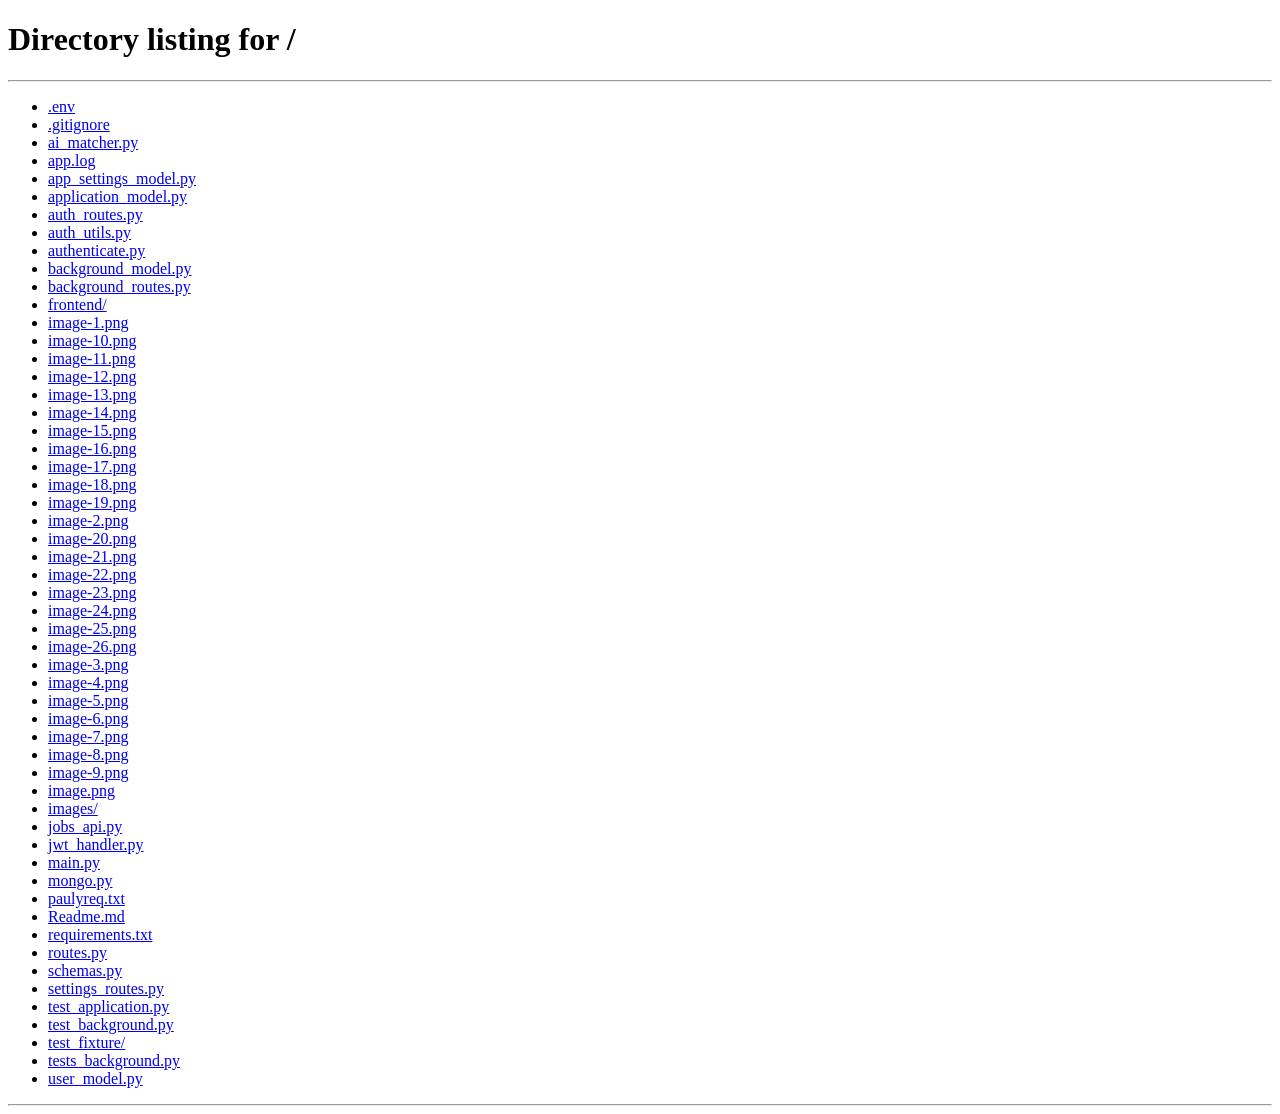
==== frontend/background.html @ bb7782e2 "added refined features for backgrounds page" ====
<!doctype html>
<html lang="en">
<head>
  <meta charset="UTF-8" />
  <title>My Profile</title>

  <link
    href="https://cdn.jsdelivr.net/npm/bootstrap@5.3.8/dist/css/bootstrap.min.css"
    rel="stylesheet"
  />

  <link rel="preconnect" href="https://fonts.googleapis.com">
  <link rel="preconnect" href="https://fonts.gstatic.com" crossorigin>
  <link href="https://fonts.googleapis.com/css2?family=Hanken+Grotesk:wght@500&family=Open+Sans:ital,wght@0,300..800;1,300..800&family=PT+Serif:ital,wght@0,400;0,700;1,400;1,700&display=swap" rel="stylesheet">
  <link rel="stylesheet" href="style.css" />
</head>

<body class="p-4">

<div class="container">

        <!-- TOP BAR-->
        <div class="d-flex justify-content-between align-items-center mb-3">
        <h2>My Profile</h2>
        <div id="userInfo"></div>
        <div>
          <button onclick="goToApp()" class="btn me-2">
            My Applications
          </button>

          <button onclick="goToBackground()" class="btn disabled me-2">
            My Profile
          </button>

          <button onclick="goToJobs()" class="btn me-2">
            Job Search
          </button>

          <button onclick="logout()" class="btn me-2">
            Log out
          </button>
        </div>
      </div>
    
  <!-- SKILLS -->
  <div class="mb-4">
    <h5>My Skills</h5>
    <div class="input-group mb-2">
      <input id="skillInput" class="form-control" placeholder="Add skill">
      <button onclick="addSkill()" class="btn btn-success">Add</button>
    </div>
    <ul id="skillsList"></ul>
  </div>

  <!-- EDUCATION -->
  <div class="mb-4">
    <h5>My Education</h5>
    <div class="input-group mb-2">
      <input id="educationInput" class="form-control" placeholder="Add education">
      <button onclick="addEducation()" class="btn btn-success">Add</button>
    </div>
    <ul id="educationList"></ul>
  </div>

  <!-- EXPERIENCE -->
  <div class="mb-4">
    <h5>My Experience</h5>
    <div class="input-group mb-2">
      <input id="experienceInput" class="form-control" placeholder="Add experience">
      <button onclick="addExperience()" class="btn btn-success">Add</button>
    </div>
    <ul id="experienceList"></ul>
  </div>

  <!-- Adzuna job search (mode: keywords only, profile match, or both) -->
  <div class="mb-4">
    <h5>Search jobs (Adzuna)</h5>
    <p class="small text-muted mb-2">
      Choose how results are chosen: keyword search only, match to your profile only, or both (keyword results merged with a broad search, then ranked by your profile).
    </p>
    <div class="mb-3">
      <label for="jobSearchModeSelect" class="form-label small mb-0">Search type</label>
      <select id="jobSearchModeSelect" class="form-select" onchange="onJobSearchModeChange()">
        <option value="title_location">Title and location only (keyword search)</option>
        <option value="profile">My skills, education, and experience only (match score)</option>
        <option value="both">Title, location, and my profile (combined)</option>
      </select>
    </div>
    <div class="row g-2 mb-2">
      <div class="col-md-6">
        <label for="jobSearchTitleInput" class="form-label small mb-0">Job title or keywords</label>
        <input id="jobSearchTitleInput" type="text" class="form-control" placeholder="e.g. software engineer, data analyst" autocomplete="off" />
      </div>
      <div class="col-md-6">
        <label for="jobSearchLocationInput" class="form-label small mb-0">Location</label>
        <input id="jobSearchLocationInput" type="text" class="form-control" placeholder="e.g. Iowa City, IA" autocomplete="off" />
      </div>
    </div>
    <button type="button" onclick="runProfileJobSearch()" class="btn btn-primary mb-3">
      Search jobs
    </button>
    <div id="adzunaJobResults" class="row g-3"></div>
  </div>

  <div class="mb-4">
    <h5>Saved jobs</h5>
    <ul id="savedJobsList" class="list-group"></ul>
  </div>

  <!-- ADMIN: global max jobs (applies to all users) -->
  <div id="adminPanel" class="mb-4 p-3 border border-warning rounded bg-light" style="display: none;">
    <h4 class="text-warning-emphasis">Admin: job list limit</h4>
    <p class="small text-muted mb-2">
      Set the maximum number of jobs shown to <strong>all users</strong> after they click &quot;Find Jobs&quot; (allowed range 1–50).
    </p>
    <div class="row g-2 align-items-end">
      <div class="col-auto">
        <label class="form-label small mb-0">Current limit</label>
        <div id="maxJobsDisplay" class="fw-bold">—</div>
      </div>
      <div class="col-md-3">
        <label for="maxJobsInput" class="form-label small mb-0">New limit</label>
        <input id="maxJobsInput" type="number" min="1" max="50" class="form-control" />
      </div>
      <div class="col-md-4">
        <label for="adminPasswordConfirm" class="form-label small mb-0">Your password (confirm)</label>
        <input id="adminPasswordConfirm" type="password" class="form-control" autocomplete="current-password" />
      </div>
      <div class="col-auto">
        <button type="button" onclick="saveMaxJobs()" class="btn btn-warning">Save limit</button>
      </div>
    </div>

    <hr class="my-3" />
    <h5 class="small text-uppercase text-muted">Create another admin</h5>
    <div class="row g-2">
      <div class="col-md-4">
        <input id="newAdminEmail" type="email" class="form-control" placeholder="New admin email" />
      </div>
      <div class="col-md-3">
        <input id="newAdminPassword" type="password" class="form-control" placeholder="New admin password" />
      </div>
      <div class="col-md-3">
        <input id="createAdminPasswordConfirm" type="password" class="form-control" placeholder="Your password" />
      </div>
      <div class="col-auto">
        <button type="button" onclick="createAnotherAdmin()" class="btn btn-outline-secondary btn-sm">Create admin</button>
      </div>
    </div>
  </div>

</div>

<script src="background.js"></script>


</body>
</html>
---- frontend/style.css ----
html,
body { 
  height: 100%;
  width: 100%;
  margin: 0;
  font-family: "Hanken Grotesk", sans-serif;
  font-optical-sizing: auto;
  font-weight: 500;
  font-style: normal;
  overflow-y: auto;
}

.app {
  width: 500px;
  display: flex;
  flex-direction: column;
  background-color: #06c419;
  border: 0.25rem solid #abcea1;
  border-radius: 0.5rem;
  padding: 1rem;
  overflow-y: auto;
}

.todo-box {
  border: 1px solid #abcea1;
  border-radius: 0.5rem;
  padding: 1rem;
  margin: 1rem;
}

.pt-serif-regular {
  font-family: "PT Serif", serif;
  font-weight: 400;
  font-style: normal;
}

.pt-serif-bold {
  font-family: "PT Serif", serif;
  font-weight: 700;
  font-style: normal;
}

.pt-serif-regular-italic {
  font-family: "PT Serif", serif;
  font-weight: 400;
  font-style: italic;
}

.h2 {
  font-family: "PT Serif", serif;
  font-weight: 700;
  font-style: italic;
}

h2{
  font-family: "PT Serif", serif;
  font-weight: 700;
  font-size: 8-rem;
  font-style: normal;
}

h5{
  font-family: "PT Serif", serif;
  font-weight: 400;
  font-style: normal;
}

/* CSS */
button {
  appearance: none;
  background-color: #FAFBFC;
  border: 1px solid rgba(27, 31, 35, 0.15);
  border-radius: 6px;
  box-shadow: rgba(27, 31, 35, 0.04) 0 1px 0, rgba(255, 255, 255, 0.25) 0 1px 0 inset;
  box-sizing: border-box;
  color: #24292E;
  cursor: pointer;
  display: inline-block;
  font-family: -apple-system, system-ui, "Segoe UI", Helvetica, Arial, sans-serif, "Apple Color Emoji", "Segoe UI Emoji";
  font-size: 14px;
  font-weight: 500;
  line-height: 20px;
  list-style: none;
  padding: 6px 16px;
  position: relative;
  transition: background-color 0.2s cubic-bezier(0.3, 0, 0.5, 1);
  user-select: none;
  -webkit-user-select: none;
  touch-action: manipulation;
  vertical-align: middle;
  white-space: nowrap;
  word-wrap: break-word;
}

button:hover {
  background-color: #F3F4F6;
  text-decoration: none;
  transition-duration: 0.1s;
}

button:disabled {
  background-color: #FAFBFC;
  border-color: rgba(27, 31, 35, 0.15);
  color: #959DA5;
  cursor: default;
}

button:active {
  background-color: #EDEFF2;
  box-shadow: rgba(225, 228, 232, 0.2) 0 1px 0 inset;
  transition: none 0s;
}

button:focus {
  outline: 1px transparent;
}

button:before {
  display: none;
}

button:-webkit-details-marker {
  display: none;
}

.list-group-item {
  border-radius: 10px;
  margin-bottom: 8px;
}

.card {
  border-radius: 10px;
  transition: transform 0.2s ease, box-shadow 0.15s ease;
}

.card:hover {
  transform: translateY(-3px);
  box-shadow: 0 4px 10px rgba(0, 0, 0, 0.1);
}

.me-2 {
  background-color: transparent;
  font-size:larger;
  outline:none;
  border: none;
  box-shadow: none;
}
.me-2:hover {
  background-color: transparent;
  outline:none;
  font-weight: bolder;
}

.me-2:active {
  background-color: none;
  box-shadow: none;
  transition: none 0s;
}

.me-2:focus {
  outline: none;
  border-color: none;
}

.me-2:disabled {
  color: #b1b8bf;
}
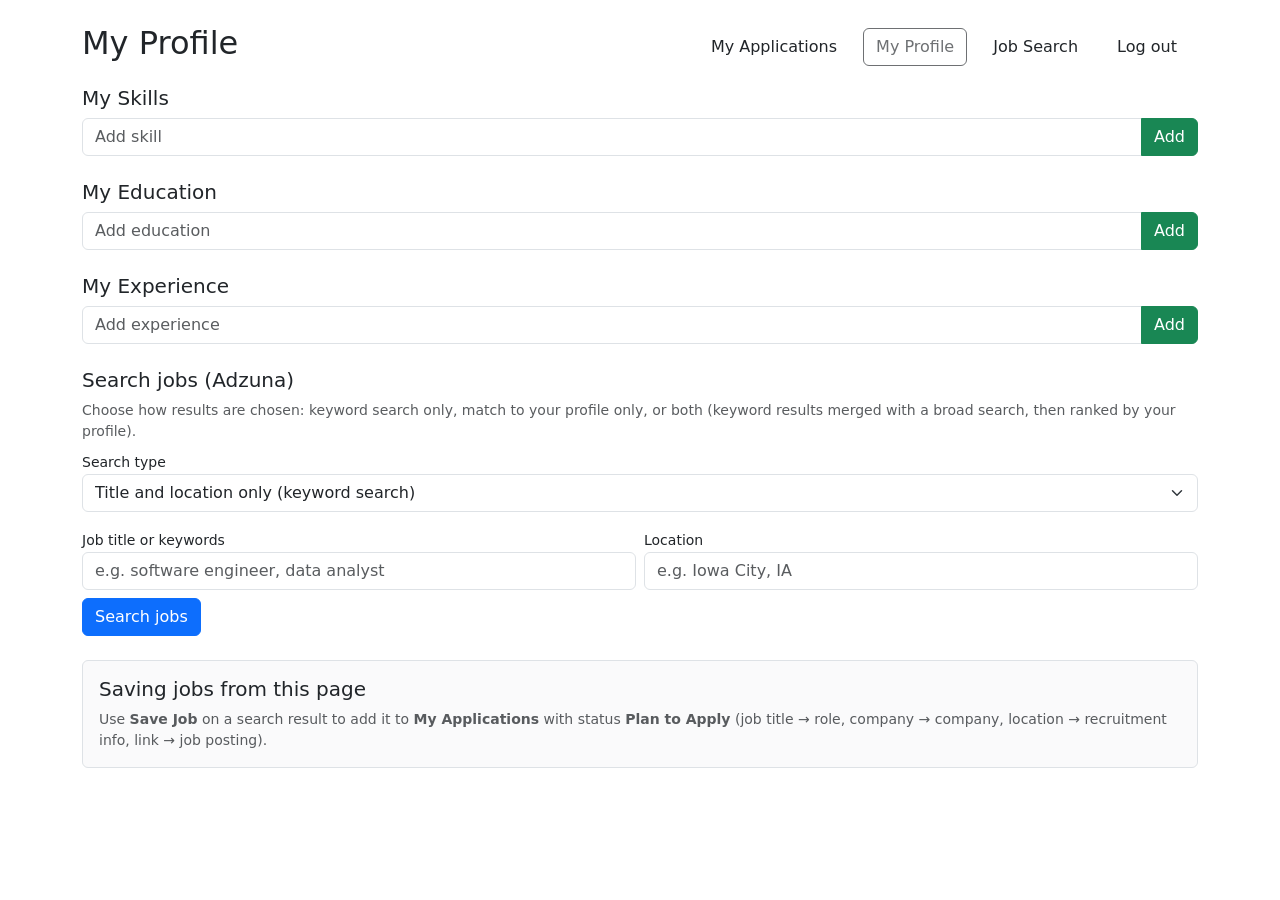
==== commit b7700cff: "added more changes" ====
--- a/frontend/background.html
+++ b/frontend/background.html
@@ -12,7 +12,7 @@
   <link rel="preconnect" href="https://fonts.googleapis.com">
   <link rel="preconnect" href="https://fonts.gstatic.com" crossorigin>
   <link href="https://fonts.googleapis.com/css2?family=Hanken+Grotesk:wght@500&family=Open+Sans:ital,wght@0,300..800;1,300..800&family=PT+Serif:ital,wght@0,400;0,700;1,400;1,700&display=swap" rel="stylesheet">
-  <link rel="stylesheet" href="style.css" />
+  <link rel="stylesheet" href="/static/style.css" />
 </head>
 
 <body class="p-4">
@@ -102,9 +102,13 @@
     <div id="adzunaJobResults" class="row g-3"></div>
   </div>
 
-  <div class="mb-4">
-    <h5>Saved jobs</h5>
-    <ul id="savedJobsList" class="list-group"></ul>
+  <div class="mb-4 border rounded p-3 bg-body-secondary bg-opacity-25">
+    <h5 class="mb-2">Saving jobs from this page</h5>
+    <p class="small text-muted mb-0">
+      Use <strong>Save Job</strong> on a search result to add it to <strong>My Applications</strong>
+      with status <strong>Plan to Apply</strong> (job title → role, company → company,
+      location → recruitment info, link → job posting).
+    </p>
   </div>
 
   <!-- ADMIN: global max jobs (applies to all users) -->
@@ -151,7 +155,7 @@
 
 </div>
 
-<script src="background.js"></script>
+<script src="/static/background.js"></script>
 
 
 </body>
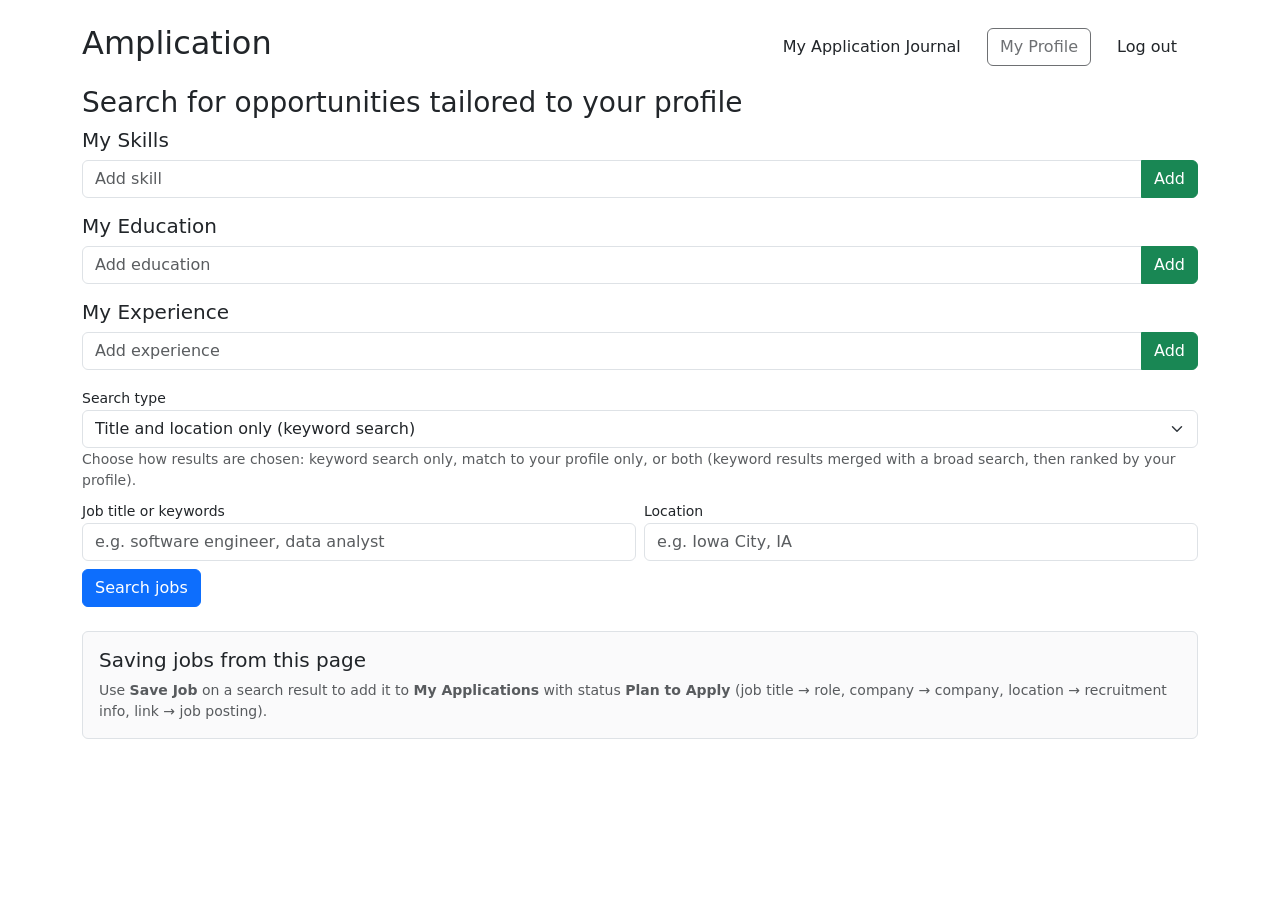
==== commit a385de1e: "adjustments to profile/search page" ====
--- a/frontend/background.html
+++ b/frontend/background.html
@@ -18,66 +18,71 @@
 <body class="p-4">
 
 <div class="container">
+  <!-- TOP BAR-->
+  <div class="d-flex justify-content-between align-items-center mb-3">
+  <h2>Amplication</h2>
+  <div id="userInfo"></div>
+    <div>
+      <button onclick="goToApp()" class="btn me-2">
+        My Application Journal
+      </button>
 
-        <!-- TOP BAR-->
-        <div class="d-flex justify-content-between align-items-center mb-3">
-        <h2>My Profile</h2>
-        <div id="userInfo"></div>
-        <div>
-          <button onclick="goToApp()" class="btn me-2">
-            My Applications
-          </button>
+      <button onclick="goToBackground()" class="btn disabled me-2">
+        My Profile
+      </button>
 
-          <button onclick="goToBackground()" class="btn disabled me-2">
-            My Profile
-          </button>
-
-          <button onclick="goToJobs()" class="btn me-2">
-            Job Search
-          </button>
-
-          <button onclick="logout()" class="btn me-2">
-            Log out
-          </button>
-        </div>
-      </div>
-    
-  <!-- SKILLS -->
-  <div class="mb-4">
-    <h5>My Skills</h5>
-    <div class="input-group mb-2">
-      <input id="skillInput" class="form-control" placeholder="Add skill">
-      <button onclick="addSkill()" class="btn btn-success">Add</button>
+      <button onclick="logout()" class="btn me-2">
+        Log out
+      </button>
     </div>
-    <ul id="skillsList"></ul>
   </div>
-
-  <!-- EDUCATION -->
-  <div class="mb-4">
-    <h5>My Education</h5>
-    <div class="input-group mb-2">
-      <input id="educationInput" class="form-control" placeholder="Add education">
-      <button onclick="addEducation()" class="btn btn-success">Add</button>
-    </div>
-    <ul id="educationList"></ul>
-  </div>
-
-  <!-- EXPERIENCE -->
-  <div class="mb-4">
-    <h5>My Experience</h5>
-    <div class="input-group mb-2">
-      <input id="experienceInput" class="form-control" placeholder="Add experience">
-      <button onclick="addExperience()" class="btn btn-success">Add</button>
-    </div>
-    <ul id="experienceList"></ul>
-  </div>
+  
 
   <!-- Adzuna job search (mode: keywords only, profile match, or both) -->
   <div class="mb-4">
-    <h5>Search jobs (Adzuna)</h5>
-    <p class="small text-muted mb-2">
-      Choose how results are chosen: keyword search only, match to your profile only, or both (keyword results merged with a broad search, then ranked by your profile).
-    </p>
+    <!-- BACKGROUND / PROFILE CONTENT -->
+    <div class="dropdown">
+      <h3>Search for opportunities
+      <span class="toggle-header" onClick="toggleDropdown()">tailored to your profile</span>
+      </h3>
+
+      <div id="myDropdown" class="dropdown-content">
+
+        <div class="columncontainer">
+          <!-- SKILLS -->
+          <div class="column">
+            <h5>My Skills</h5>
+            <div class="input-group mb-2">
+              <input id="skillInput" class="form-control" placeholder="Add skill">
+              <button onclick="addSkill()" class="btn btn-success">Add</button>
+            </div>
+            <ul id="skillsList"></ul>
+          </div>
+
+          <!-- EDUCATION -->
+          <div class="column">
+            <h5>My Education</h5>
+            <div class="input-group mb-2">
+              <input id="educationInput" class="form-control" placeholder="Add education">
+              <button onclick="addEducation()" class="btn btn-success">Add</button>
+            </div>
+            <ul id="educationList"></ul>
+          </div>
+
+          <!-- EXPERIENCE -->
+          <div class="column">
+            <h5>My Experience</h5>
+            <div class="input-group mb-2">
+              <input id="experienceInput" class="form-control" placeholder="Add experience">
+              <button onclick="addExperience()" class="btn btn-success">Add</button>
+            </div>
+            <ul id="experienceList"></ul>
+          </div>
+
+        </div>
+      </div>
+    </div>
+    
     <div class="mb-3">
       <label for="jobSearchModeSelect" class="form-label small mb-0">Search type</label>
       <select id="jobSearchModeSelect" class="form-select" onchange="onJobSearchModeChange()">
@@ -86,6 +91,9 @@
         <option value="both">Title, location, and my profile (combined)</option>
       </select>
     </div>
+    <p class="small text-muted mb-2" style="margin-top:-15px;">
+      Choose how results are chosen: keyword search only, match to your profile only, or both (keyword results merged with a broad search, then ranked by your profile).
+    </p>
     <div class="row g-2 mb-2">
       <div class="col-md-6">
         <label for="jobSearchTitleInput" class="form-label small mb-0">Job title or keywords</label>
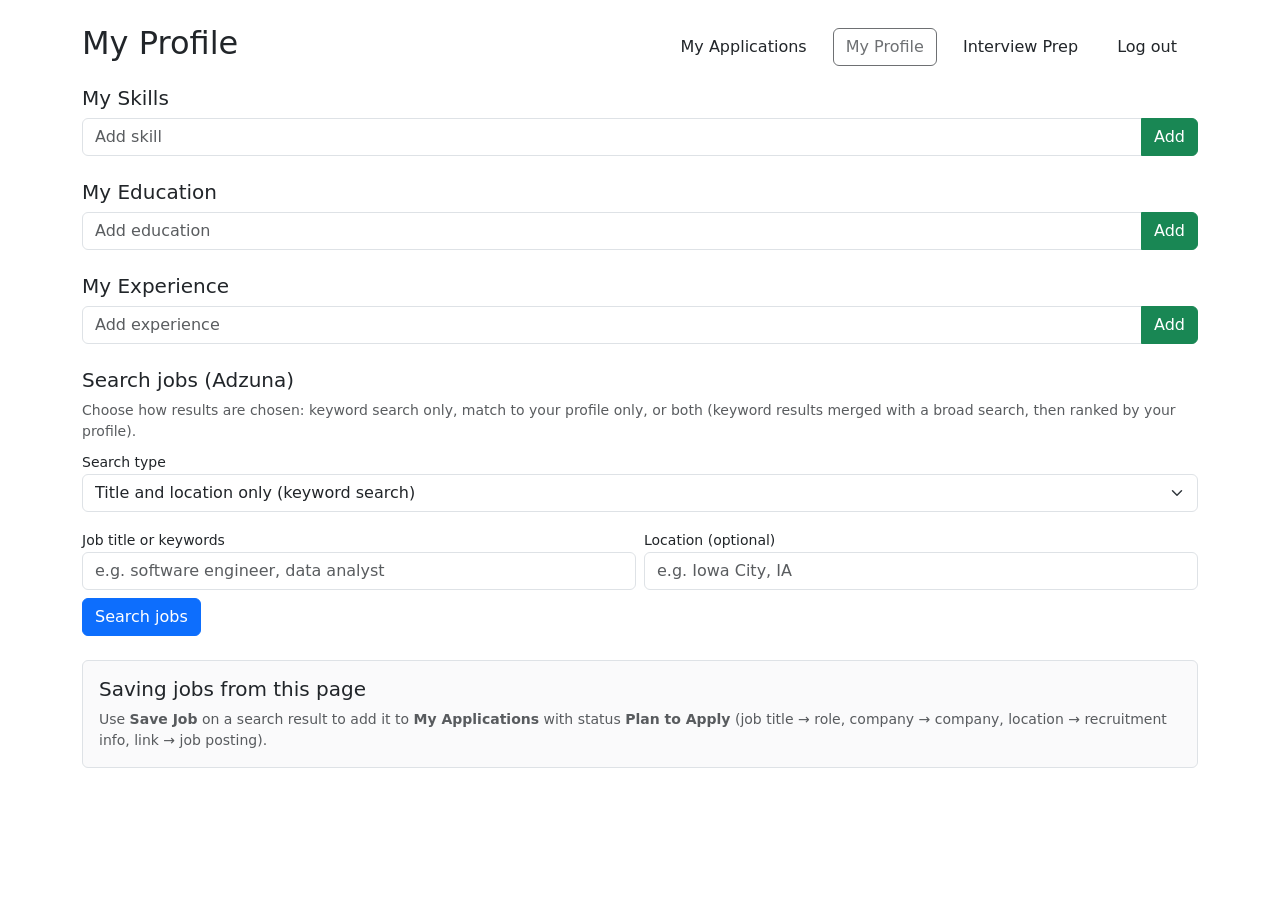
==== commit 696d6927: "added interview prep page" ====
--- a/frontend/background.html
+++ b/frontend/background.html
@@ -18,71 +18,66 @@
 <body class="p-4">
 
 <div class="container">
-  <!-- TOP BAR-->
-  <div class="d-flex justify-content-between align-items-center mb-3">
-  <h2>Amplication</h2>
-  <div id="userInfo"></div>
-    <div>
-      <button onclick="goToApp()" class="btn me-2">
-        My Application Journal
-      </button>
 
-      <button onclick="goToBackground()" class="btn disabled me-2">
-        My Profile
-      </button>
+        <!-- TOP BAR-->
+        <div class="d-flex justify-content-between align-items-center mb-3">
+        <h2>My Profile</h2>
+        <div id="userInfo"></div>
+        <div>
+          <button onclick="goToApp()" class="btn me-2">
+            My Applications
+          </button>
 
-      <button onclick="logout()" class="btn me-2">
-        Log out
-      </button>
+          <button onclick="goToBackground()" class="btn disabled me-2">
+            My Profile
+          </button>
+
+          <button onclick="goToInterviewPrep()" class="btn me-2">
+            Interview Prep
+          </button>
+
+          <button onclick="logout()" class="btn me-2">
+            Log out
+          </button>
+        </div>
+      </div>
+    
+  <!-- SKILLS -->
+  <div class="mb-4">
+    <h5>My Skills</h5>
+    <div class="input-group mb-2">
+      <input id="skillInput" class="form-control" placeholder="Add skill">
+      <button onclick="addSkill()" class="btn btn-success">Add</button>
     </div>
+    <ul id="skillsList"></ul>
   </div>
-  
+
+  <!-- EDUCATION -->
+  <div class="mb-4">
+    <h5>My Education</h5>
+    <div class="input-group mb-2">
+      <input id="educationInput" class="form-control" placeholder="Add education">
+      <button onclick="addEducation()" class="btn btn-success">Add</button>
+    </div>
+    <ul id="educationList"></ul>
+  </div>
+
+  <!-- EXPERIENCE -->
+  <div class="mb-4">
+    <h5>My Experience</h5>
+    <div class="input-group mb-2">
+      <input id="experienceInput" class="form-control" placeholder="Add experience">
+      <button onclick="addExperience()" class="btn btn-success">Add</button>
+    </div>
+    <ul id="experienceList"></ul>
+  </div>
 
   <!-- Adzuna job search (mode: keywords only, profile match, or both) -->
   <div class="mb-4">
-    <!-- BACKGROUND / PROFILE CONTENT -->
-    <div class="dropdown">
-      <h3>Search for opportunities
-      <span class="toggle-header" onClick="toggleDropdown()">tailored to your profile</span>
-      </h3>
-
-      <div id="myDropdown" class="dropdown-content">
-
-        <div class="columncontainer">
-          <!-- SKILLS -->
-          <div class="column">
-            <h5>My Skills</h5>
-            <div class="input-group mb-2">
-              <input id="skillInput" class="form-control" placeholder="Add skill">
-              <button onclick="addSkill()" class="btn btn-success">Add</button>
-            </div>
-            <ul id="skillsList"></ul>
-          </div>
-
-          <!-- EDUCATION -->
-          <div class="column">
-            <h5>My Education</h5>
-            <div class="input-group mb-2">
-              <input id="educationInput" class="form-control" placeholder="Add education">
-              <button onclick="addEducation()" class="btn btn-success">Add</button>
-            </div>
-            <ul id="educationList"></ul>
-          </div>
-
-          <!-- EXPERIENCE -->
-          <div class="column">
-            <h5>My Experience</h5>
-            <div class="input-group mb-2">
-              <input id="experienceInput" class="form-control" placeholder="Add experience">
-              <button onclick="addExperience()" class="btn btn-success">Add</button>
-            </div>
-            <ul id="experienceList"></ul>
-          </div>
-
-        </div>
-      </div>
-    </div>
-    
+    <h5>Search jobs (Adzuna)</h5>
+    <p class="small text-muted mb-2">
+      Choose how results are chosen: keyword search only, match to your profile only, or both (keyword results merged with a broad search, then ranked by your profile).
+    </p>
     <div class="mb-3">
       <label for="jobSearchModeSelect" class="form-label small mb-0">Search type</label>
       <select id="jobSearchModeSelect" class="form-select" onchange="onJobSearchModeChange()">
@@ -91,16 +86,13 @@
         <option value="both">Title, location, and my profile (combined)</option>
       </select>
     </div>
-    <p class="small text-muted mb-2" style="margin-top:-15px;">
-      Choose how results are chosen: keyword search only, match to your profile only, or both (keyword results merged with a broad search, then ranked by your profile).
-    </p>
     <div class="row g-2 mb-2">
       <div class="col-md-6">
         <label for="jobSearchTitleInput" class="form-label small mb-0">Job title or keywords</label>
         <input id="jobSearchTitleInput" type="text" class="form-control" placeholder="e.g. software engineer, data analyst" autocomplete="off" />
       </div>
       <div class="col-md-6">
-        <label for="jobSearchLocationInput" class="form-label small mb-0">Location</label>
+        <label for="jobSearchLocationInput" class="form-label small mb-0">Location (optional)</label>
         <input id="jobSearchLocationInput" type="text" class="form-control" placeholder="e.g. Iowa City, IA" autocomplete="off" />
       </div>
     </div>
@@ -163,7 +155,7 @@
 
 </div>
 
-<script src="/static/background.js"></script>
+<script src="/static/background.js?v=2"></script>
 
 
 </body>
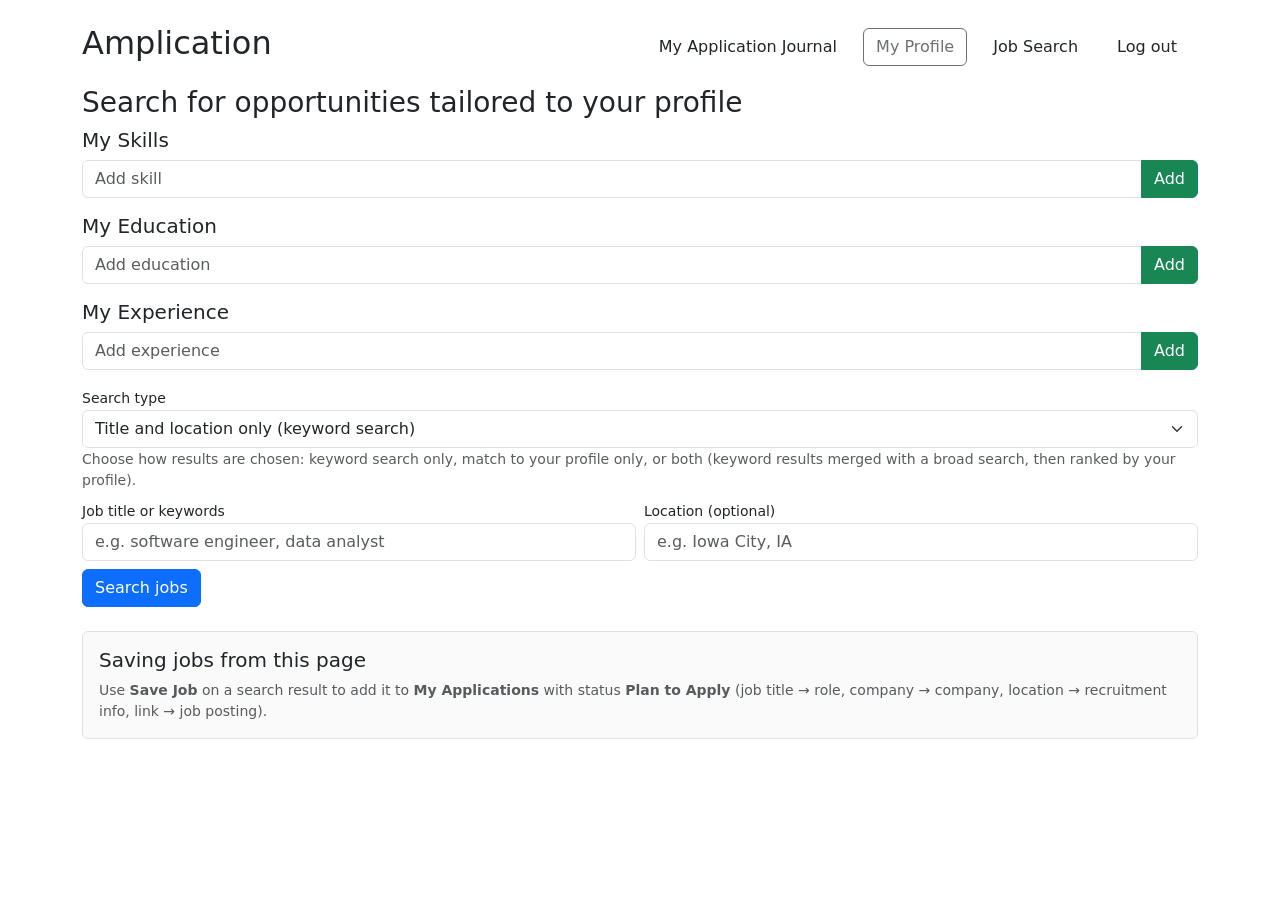
==== commit b080bb5c: "24t" ====
--- a/frontend/background.html
+++ b/frontend/background.html
@@ -18,66 +18,75 @@
 <body class="p-4">
 
 <div class="container">
-
-        <!-- TOP BAR-->
-        <div class="d-flex justify-content-between align-items-center mb-3">
-        <h2>My Profile</h2>
-        <div id="userInfo"></div>
-        <div>
-          <button onclick="goToApp()" class="btn me-2">
-            My Applications
-          </button>
+  <!-- TOP BAR-->
+  <div class="d-flex justify-content-between align-items-center mb-3">
+  <h2>Amplication</h2>
+  <div id="userInfo"></div>
+    <div>
+      <button onclick="goToApp()" class="btn me-2">
+        My Application Journal
+      </button>
 
           <button onclick="goToBackground()" class="btn disabled me-2">
             My Profile
           </button>
 
-          <button onclick="goToInterviewPrep()" class="btn me-2">
-            Interview Prep
+          <button onclick="goToJobs()" class="btn me-2">
+            Job Search
           </button>
 
-          <button onclick="logout()" class="btn me-2">
-            Log out
-          </button>
-        </div>
-      </div>
-    
-  <!-- SKILLS -->
-  <div class="mb-4">
-    <h5>My Skills</h5>
-    <div class="input-group mb-2">
-      <input id="skillInput" class="form-control" placeholder="Add skill">
-      <button onclick="addSkill()" class="btn btn-success">Add</button>
+      <button onclick="logout()" class="btn me-2">
+        Log out
+      </button>
     </div>
-    <ul id="skillsList"></ul>
   </div>
-
-  <!-- EDUCATION -->
-  <div class="mb-4">
-    <h5>My Education</h5>
-    <div class="input-group mb-2">
-      <input id="educationInput" class="form-control" placeholder="Add education">
-      <button onclick="addEducation()" class="btn btn-success">Add</button>
-    </div>
-    <ul id="educationList"></ul>
-  </div>
-
-  <!-- EXPERIENCE -->
-  <div class="mb-4">
-    <h5>My Experience</h5>
-    <div class="input-group mb-2">
-      <input id="experienceInput" class="form-control" placeholder="Add experience">
-      <button onclick="addExperience()" class="btn btn-success">Add</button>
-    </div>
-    <ul id="experienceList"></ul>
-  </div>
+  
 
   <!-- Adzuna job search (mode: keywords only, profile match, or both) -->
   <div class="mb-4">
-    <h5>Search jobs (Adzuna)</h5>
-    <p class="small text-muted mb-2">
-      Choose how results are chosen: keyword search only, match to your profile only, or both (keyword results merged with a broad search, then ranked by your profile).
-    </p>
+    <!-- BACKGROUND / PROFILE CONTENT -->
+    <div class="dropdown">
+      <h3>Search for opportunities
+      <span class="toggle-header" onClick="toggleDropdown()">tailored to your profile</span>
+      </h3>
+
+      <div id="myDropdown" class="dropdown-content">
+
+        <div class="columncontainer">
+          <!-- SKILLS -->
+          <div class="column">
+            <h5>My Skills</h5>
+            <div class="input-group mb-2">
+              <input id="skillInput" class="form-control" placeholder="Add skill">
+              <button onclick="addSkill()" class="btn btn-success">Add</button>
+            </div>
+            <ul id="skillsList"></ul>
+          </div>
+
+          <!-- EDUCATION -->
+          <div class="column">
+            <h5>My Education</h5>
+            <div class="input-group mb-2">
+              <input id="educationInput" class="form-control" placeholder="Add education">
+              <button onclick="addEducation()" class="btn btn-success">Add</button>
+            </div>
+            <ul id="educationList"></ul>
+          </div>
+
+          <!-- EXPERIENCE -->
+          <div class="column">
+            <h5>My Experience</h5>
+            <div class="input-group mb-2">
+              <input id="experienceInput" class="form-control" placeholder="Add experience">
+              <button onclick="addExperience()" class="btn btn-success">Add</button>
+            </div>
+            <ul id="experienceList"></ul>
+          </div>
+
+        </div>
+      </div>
+    </div>
+    
     <div class="mb-3">
       <label for="jobSearchModeSelect" class="form-label small mb-0">Search type</label>
       <select id="jobSearchModeSelect" class="form-select" onchange="onJobSearchModeChange()">
@@ -86,6 +95,9 @@
         <option value="both">Title, location, and my profile (combined)</option>
       </select>
     </div>
+    <p class="small text-muted mb-2" style="margin-top:-15px;">
+      Choose how results are chosen: keyword search only, match to your profile only, or both (keyword results merged with a broad search, then ranked by your profile).
+    </p>
     <div class="row g-2 mb-2">
       <div class="col-md-6">
         <label for="jobSearchTitleInput" class="form-label small mb-0">Job title or keywords</label>
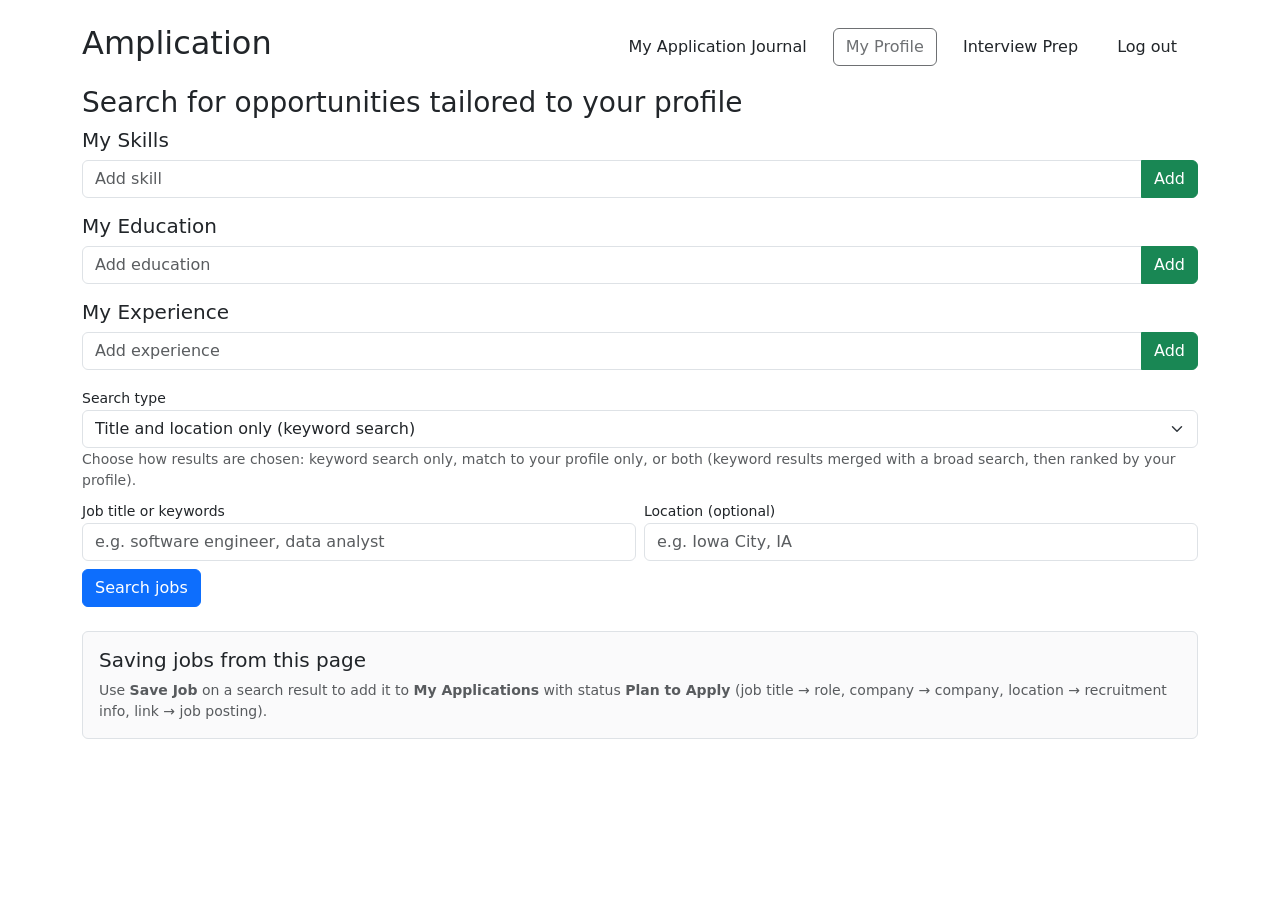
==== commit 242a3e61: "fixed menu and curly bracket typo in interview.js" ====
--- a/frontend/background.html
+++ b/frontend/background.html
@@ -31,8 +31,8 @@
             My Profile
           </button>
 
-          <button onclick="goToJobs()" class="btn me-2">
-            Job Search
+          <button onclick="goToInterviewPrep()" class="btn me-2">
+            Interview Prep
           </button>
 
       <button onclick="logout()" class="btn me-2">
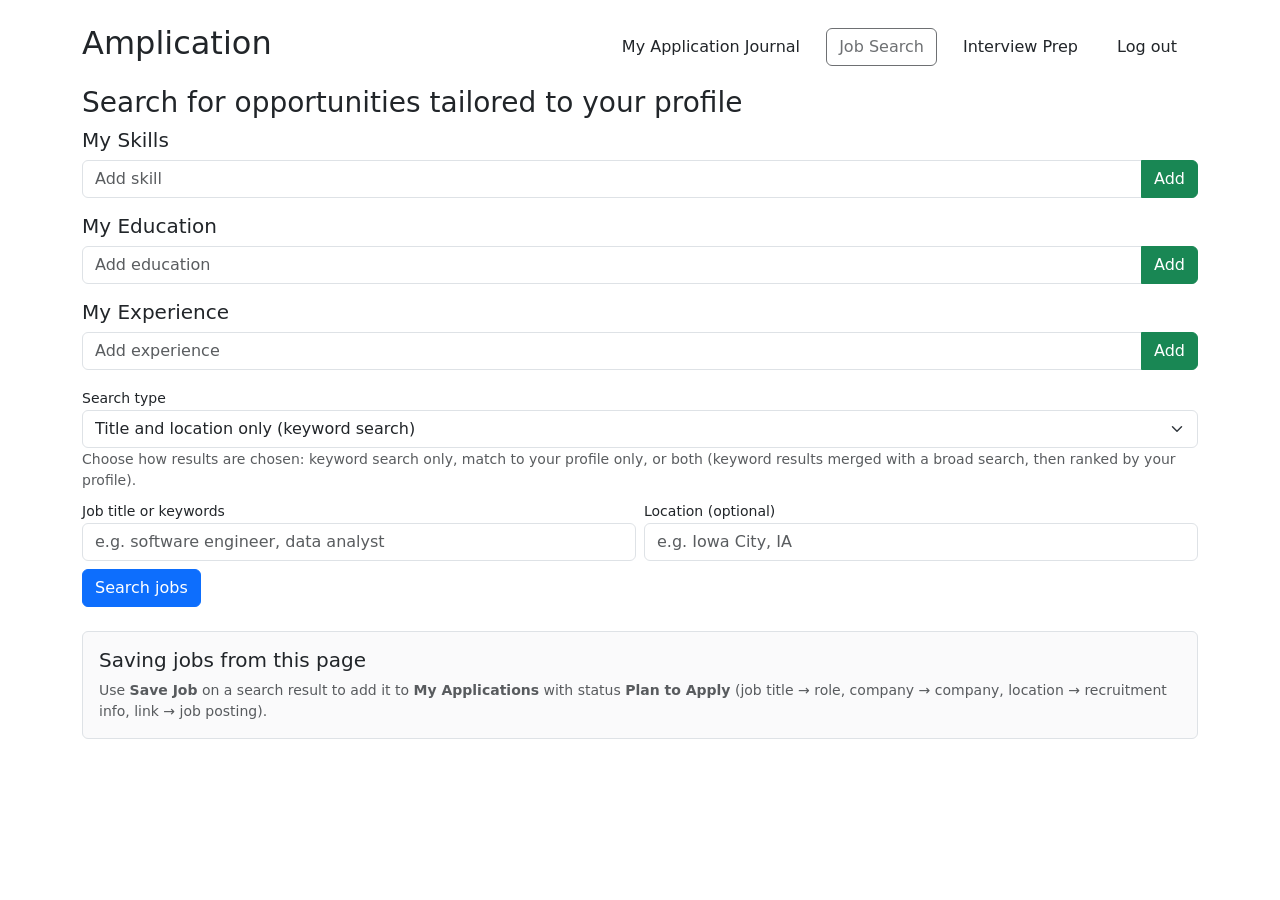
==== commit d359e65c: "small cleaning navbar, and clarifying interview prep" ====
--- a/frontend/background.html
+++ b/frontend/background.html
@@ -28,7 +28,7 @@
       </button>
 
           <button onclick="goToBackground()" class="btn disabled me-2">
-            My Profile
+            Job Search
           </button>
 
           <button onclick="goToInterviewPrep()" class="btn me-2">
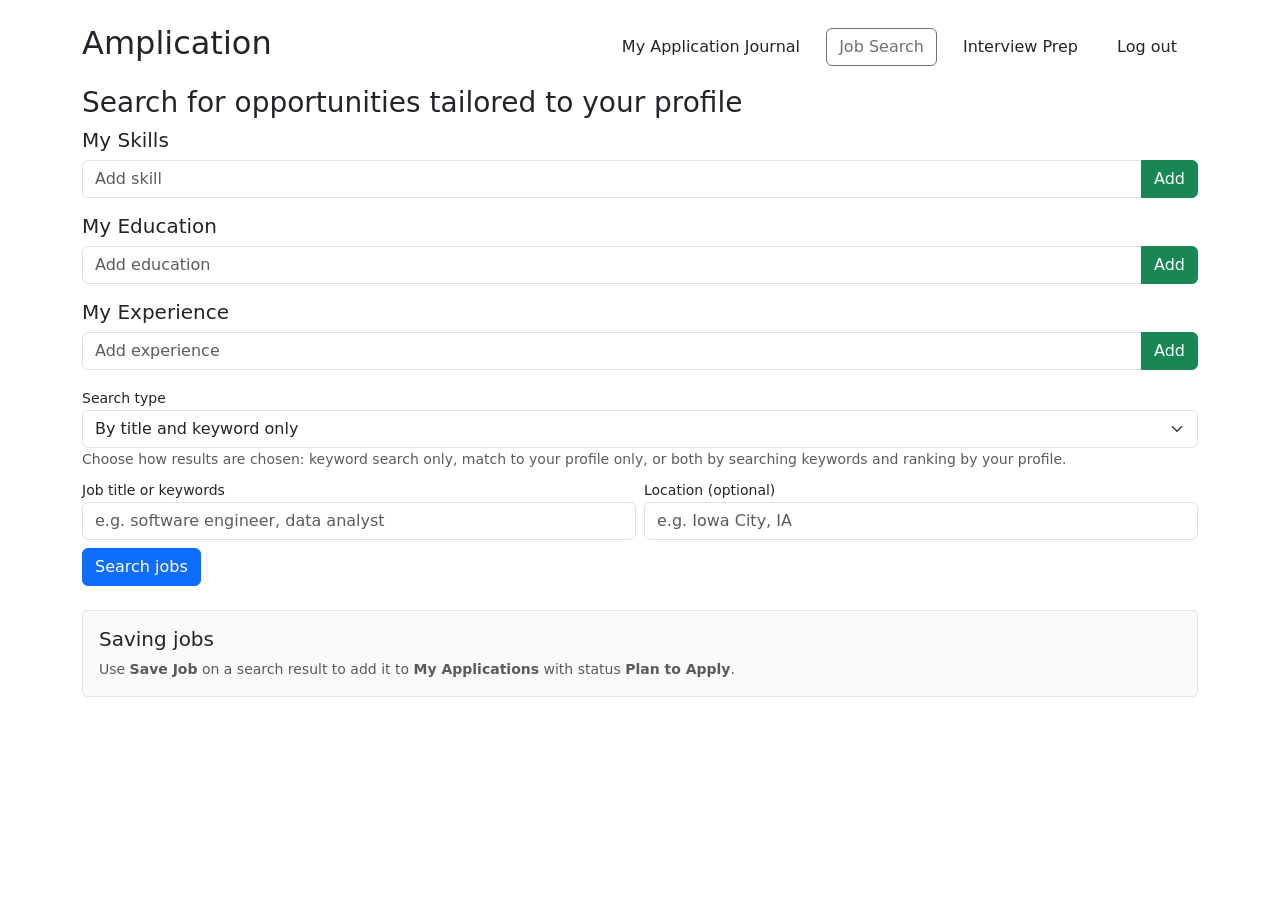
==== commit 22e029c3: "cleaned up some minor ux on job search page" ====
--- a/frontend/background.html
+++ b/frontend/background.html
@@ -90,13 +90,13 @@
     <div class="mb-3">
       <label for="jobSearchModeSelect" class="form-label small mb-0">Search type</label>
       <select id="jobSearchModeSelect" class="form-select" onchange="onJobSearchModeChange()">
-        <option value="title_location">Title and location only (keyword search)</option>
-        <option value="profile">My skills, education, and experience only (match score)</option>
-        <option value="both">Title, location, and my profile (combined)</option>
+        <option value="title_location">By title and keyword only</option>
+        <option value="profile">By matching skills, education, and experience only</option>
+        <option value="both">Title, keywords, and my profile (combined)</option>
       </select>
     </div>
     <p class="small text-muted mb-2" style="margin-top:-15px;">
-      Choose how results are chosen: keyword search only, match to your profile only, or both (keyword results merged with a broad search, then ranked by your profile).
+      Choose how results are chosen: keyword search only, match to your profile only, or both by searching keywords and ranking by your profile.
     </p>
     <div class="row g-2 mb-2">
       <div class="col-md-6">
@@ -105,7 +105,7 @@
       </div>
       <div class="col-md-6">
         <label for="jobSearchLocationInput" class="form-label small mb-0">Location (optional)</label>
-        <input id="jobSearchLocationInput" type="text" class="form-control" placeholder="e.g. Iowa City, IA" autocomplete="off" />
+        <input id="jobSearchLocationInput" name="location-entry" type="text" class="form-control" placeholder="e.g. Iowa City, IA" autocomplete="new-password" />
       </div>
     </div>
     <button type="button" onclick="runProfileJobSearch()" class="btn btn-primary mb-3">
@@ -115,11 +115,10 @@
   </div>
 
   <div class="mb-4 border rounded p-3 bg-body-secondary bg-opacity-25">
-    <h5 class="mb-2">Saving jobs from this page</h5>
+    <h5 class="mb-2">Saving jobs</h5>
     <p class="small text-muted mb-0">
       Use <strong>Save Job</strong> on a search result to add it to <strong>My Applications</strong>
-      with status <strong>Plan to Apply</strong> (job title → role, company → company,
-      location → recruitment info, link → job posting).
+      with status <strong>Plan to Apply</strong>.
     </p>
   </div>
 
